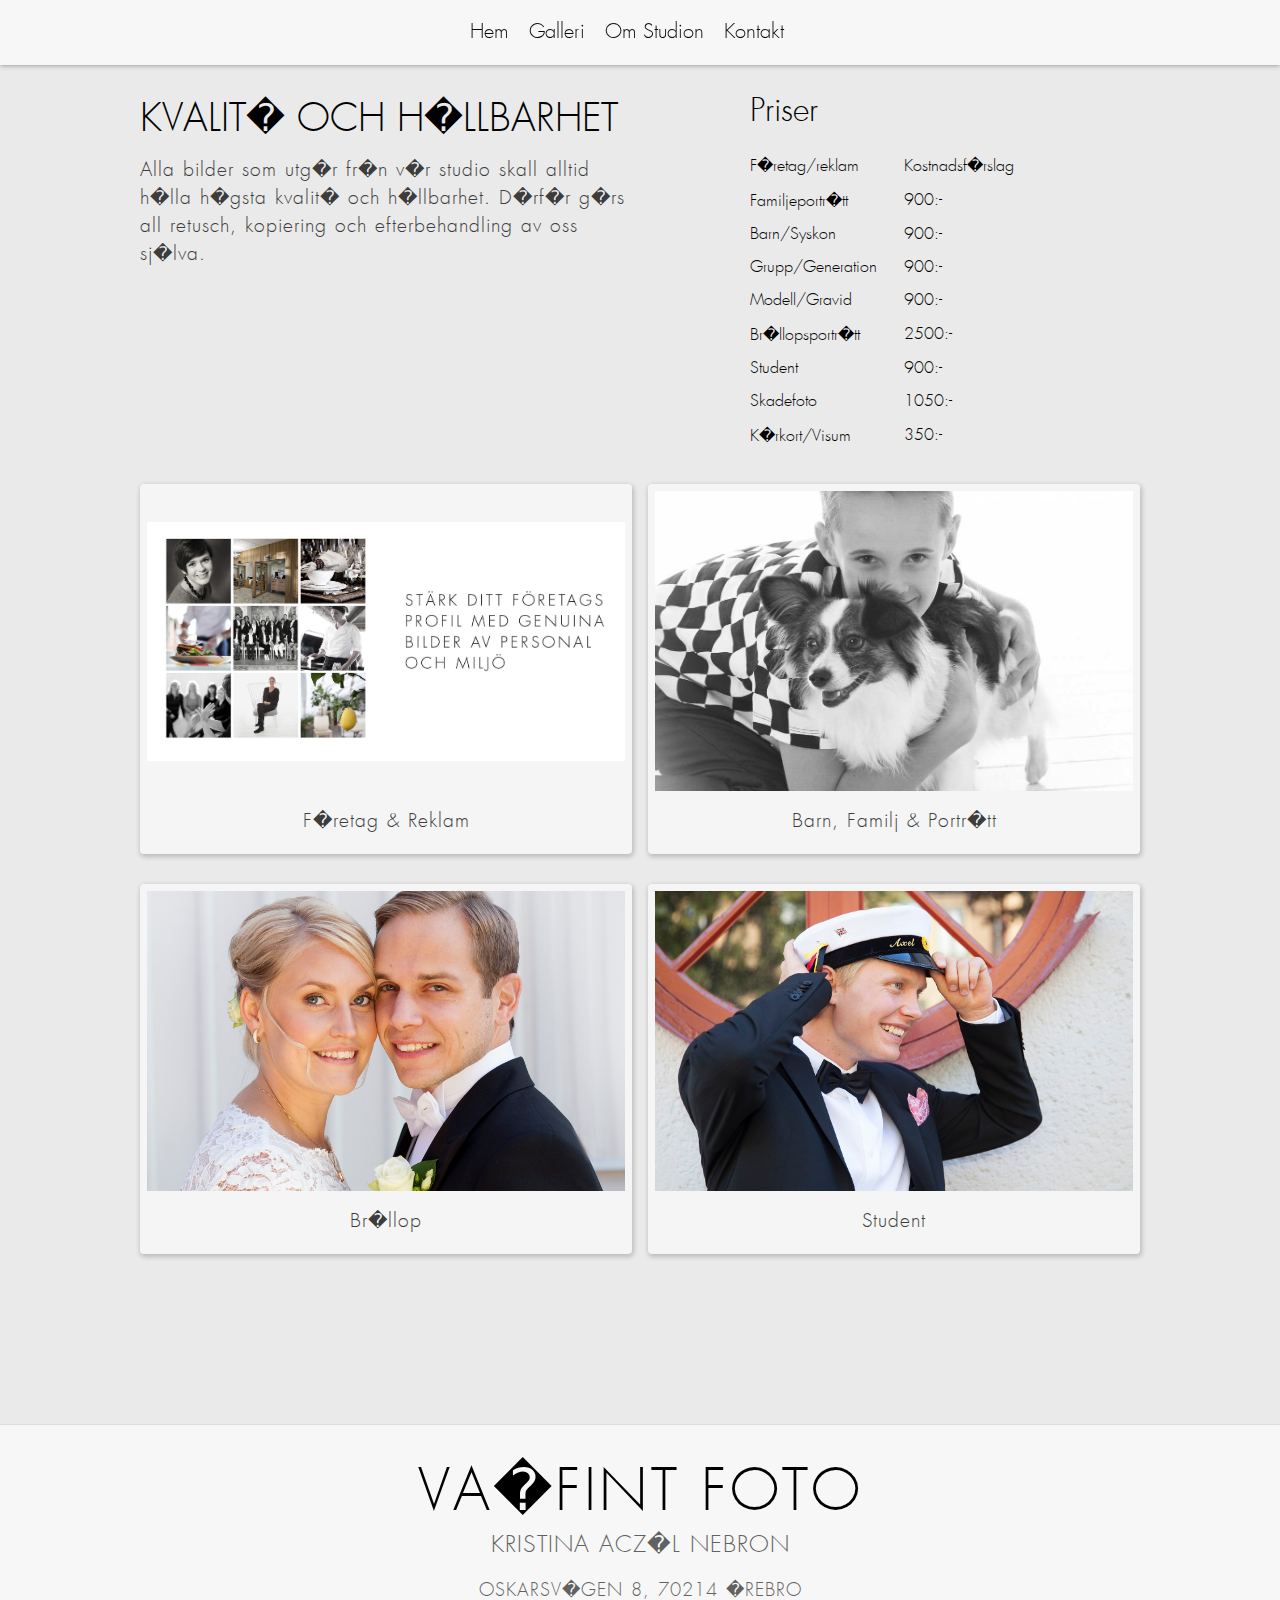
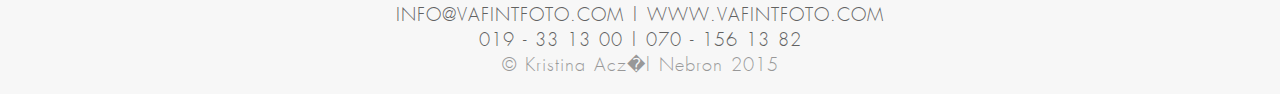
==== Galleri.html @ 91ae900c "Företagsbild" ====
<html>
<head>
    <title>Va� Fint Foto</title>
    <meta name="viewport" content="width=device-width, initial-scale=1">
    <link rel="stylesheet" type="text/css" href="css/Style.css" />
    <link rel="stylesheet" type="text/css" href="css/StyleSheet1.css" />
    <link rel="stylesheet" type="text/css" href="css/grid.css" />
    <link rel="icon"
          type="image/jpg"
          href="bilder/favicon.jpg">

    <script type="text/javascript" src="js/Script1.js"></script>

</head>

<body>

    <nav id="mobil">
        <div class="nav-wrapper">
            <a href="index.html"><div style="background-image:url(bilder/vafintfoto.jpg);" class="navLogo"></div></a>
            <a class="mobilBtn" onclick="MobileMenu()">|||</a>

            <ul>
                <li class="navContentMobil"><a href="index.html">Hem</a></li>
                <li class="navContentMobil"><a href="galleri.html">Galleri</a></li>
                <li class="navContentMobil"><a href="om.html">Om Studion</a></li>
                <li class="navContentMobil"><a href="kontakt.html">Kontakt</a></li>
                <!--<li class="navContent leftSmall"><a href="#" onclick=" setCookie('Mode', 'Privat', 30)">PRIVAT</a></li>
                <li class="navContent leftSmall"><a href="#" onclick=" setCookie('Mode', 'F�retag', 30)">F�RETAG</a></li>-->


            </ul>


        </div>
    </nav>


    <nav id="8hd1-2sd1" class="nav">
        <div class="nav-wrapper">
            <ul>
                <li><a href="../index.html"><div style="background-image:url(bilder/vafintfoto.jpg);" class="navLogo"></div></a></li>
                <li class="navContent"><a href="index.html">Hem</a></li>
                <li class="navContent"><a href="galleri.html">Galleri</a></li>
                <li class="navContent"><a href="om.html">Om Studion</a></li>
                <li class="navContent"><a href="kontakt.html">Kontakt</a></li>
                <!--<li class="navContent leftSmall"><a href="#" onclick=" setCookie('Mode', 'Privat', 30)">PRIVAT</a></li>
                <li class="navContent leftSmall"><a href="#" onclick=" setCookie('Mode', 'F�retag', 30)">F�RETAG</a></li>-->


            </ul>


        </div>
    </nav>
    <div id="af20-v431" class="wrapper bodyContent">
        <div class="section group">
            <div class="col span_1_of_2 ">
                <h1>
                    KVALIT� OCH H�LLBARHET
                </h1>
                <p>Alla bilder som utg�r fr�n v�r studio skall alltid h�lla h�gsta kvalit� och h�llbarhet.
D�rf�r g�rs all retusch, kopiering och efterbehandling av oss sj�lva.
</p>
            </div>
            <div class="col span_1_of_2 ">

                <center>
                    <table>
                        <tr>
                            <td>
                                <h1>Priser</h1>
                            </td>
                        </tr>
                        <tr>
                            <td>F�retag/reklam</td>
                            <td>Kostnadsf�rslag</td>
                        </tr>
                        <tr>
                            <td>Familjeportr�tt </td>
                            <td>900:-</td>
                        </tr>
                        <tr>
                            <td>Barn/Syskon</td>
                            <td>900:-</td>
                        </tr>
                        <tr>
                            <td>Grupp/Generation</td>
                            <td>900:-</td>
                        </tr>
                        <tr>
                            <td>Modell/Gravid</td>
                            <td>900:-</td>
                        </tr>
                        <tr>
                            <td>Br�llopsportr�tt</td>
                            <td>2500:-</td>
                        </tr>
                        <tr>
                            <td>Student</td>
                            <td>900:-</td>
                        </tr>
                        <tr>
                            <td>Skadefoto</td>
                            <td>1050:-</td>
                        </tr>
                        <tr>
                            <td>K�rkort/Visum</td>
                            <td>350:-</td>
                        </tr>
                    </table>
                </center>
            </div>
        </div>

        <div class="section group">
            <div class="col span_1_of_2 ">
                <a href="Galleri/Foretag-Reklam.html">
                    <div class="photoCards">
                        <div style="background-image: url(Content/Foretag/1foretag.jpg);" class="imgCont">

                        </div>
                        <p>F�retag & Reklam</p>
                    </div>
                </a>
            </div>
            <div class="col span_1_of_2 ">
                <a href="Galleri/Barn-Familj-Portratt.html">

                    <div class="photoCards">
                        <div style="background-image: url(Content/Barn&Familj/_MG_1794_1_1_1_1.JPG);" class="imgCont">
                        </div>
                        <p>Barn, Familj & Portr�tt</p>

                    </div>
                </a>
            </div>
        </div>
        <div class="section group">

            <div class="col span_1_of_2 ">
                <a href="Galleri/Brollop.html">

                    <div class="photoCards">
                        <div style="background-image: url(Content/Brollop/Brudpar.jpg);" class="imgCont">
                        </div>
                        <p>Br�llop</p>
                    </div>
                </a>

            </div>
            <div class="col span_1_of_2 ">
                <a href="Galleri/Student.html">

                    <div class="photoCards">
                        <div style="background-image: url(Content/Student/7.JPG);" class="imgCont">
                        </div>
                        <p>Student</p>
                    </div>
                </a>


            </div>
        </div>
    </div>


    <footer id="j890-c19f">
        <div class="divider"></div>
        <div id="footerInfo">
            <h1>
                VA�FINT FOTO
            </h1>
            <p id="footerTitle">
                KRISTINA ACZ�L NEBRON
            </p>
            <br />
            <div id="footerInfoCont">
                <p>
                    OSKARSV�GEN 8, 70214 �REBRO
                </p>
                <p>
                    INFO@VAFINTFOTO.COM | WWW.VAFINTFOTO.COM
                </p>
                <p>
                    019 - 33 13 00 | 070 - 156 13 82
                </p>
                <p id="copy">
                    &copy; Kristina Acz�l Nebron 2015
                </p>
            </div>
        </div>
    </footer>

</body>
</html>
---- css/Style.css ----
@font-face {
    font-family: Futura;
    src: url('../Futura.ttf');
}

body {
    margin: 0;
    background-color: #eaeaea;
    font-family: Futura, Century Gothic;
    overflow-y: scroll;
    font-size: 1.2em;
}

h1 {
    font-family: Futura, Century Gothic;
    font-weight: 100;
    margin: 20px 0px 15px 0px;
}

h2 {
    margin: 60px auto 10px;
    font-size: 2.5em;
    font-family: Futura;
    font-weight: 100;
}

td {
    position: relative;
    padding: 7px 25px 7px 0px;
}

    td h1 {
        margin: 10px 0;
    }

p {
    font-weight: 200;
    line-height: 28px;
    word-spacing: 1px;
    letter-spacing: 1px;
    color: #3C3C3C;
    margin: 10px 0;
}

.strong {
    font-weight: bold;
}

nav {
    width: 100%;
    height: 65px;
    background-color: #f7f7f7;
    position: fixed;
    box-shadow: 0px 0px 5px 0px #808080;
    z-index: 2;
}

.center {
    margin: 0 auto;
}

.bodyContent {
    padding-top: 65px !important;
}

.wrapper {
    margin: 0 auto;
    max-width: 1000px;
    width: 96%;
    padding: 0 2%;
}
/* FOOTER*/
#j890-c19f::before {
    content: "";
    width: 100%;
    /*box-shadow: 0px 0px 9px 0.8px rgb(0, 0, 0);*/
    position: relative;
    display: block;
}

#footerInfo {
    text-align: center;
}

#footerInfoCont {
    margin-top: -10px;
    font-size: 0.9em;
}

#footerTitle {
    font-size: 1.2em;
    margin-top: -20px;
    font-weight: 500;
}

footer h1 {
    font-family: Futura;
    font-weight: 100;
    letter-spacing: 3px;
    font-size: 3em;
    margin: 32.160px;
}

footer p {
    line-height: 15px;
    opacity: 0.8;
    font-size: 18px;
    letter-spacing: 1px;
}

#copy {
    opacity: 0.5;
}

footer {
    width: 100%;
    background-color: #f7f7f7;
    overflow-y: hidden;
    padding-bottom: 10px;
    border-top: 1px solid rgba(0, 0, 0, 0.1);
    margin-top: 150px;
}

/*    SLIDESHOW    */

/*.slideshow {
    width: 100%;
    height: 90vh;
    background-color: tomato;
    background-image: url(https://scontent-arn2-1.xx.fbcdn.net/hphotos-xat1/v/t1.0-9/11813335_921986974503963_3754401214151803073_n.jpg?oh=e61878c03377039727c31c69148af11f&oe=56D23A2E);
    background-repeat: no-repeat;
    background-size: cover;
    background-position: center center;
    position: relative;
}*/

.owl-carousel {
    width: 100%;
}

.slideItem {
    overflow: auto;
    margin: 0 auto;
    background-size: cover;
    background-position: center;
    width: 100%;
    height: 850px;
    border: none;
    cursor: url(https://books.google.se/googlebooks/images/openhand.cur) 9 5, move;
}

@media only screen and (max-width: 1624px) {

    .slideItem {
        height: 810px;
    }
}

@media only screen and (max-width: 1524px) {

    .slideItem {
        height: 780px;
    }
}

@media only screen and (max-width: 1324px) {

    .slideItem {
        height: 700px;
    }
}

@media only screen and (max-width: 1224px) {

    .slideItem {
        height: 600px;
    }
}

@media only screen and (max-width: 1024px) {

    .slideItem {
        height: 500px;
    }
}

@media only screen and (max-width: 750px) {

    .slideItem {
        height: 400px;
    }
}

@media only screen and (max-width: 600px) {

    .slideItem {
        height: 300px;
    }
}

@media only screen and (max-width: 300px) {

    .slideItem {
        height: 200px;
    }
}

.owl-dots {
    position: absolute;
    margin: 0;
    bottom: 10px;
    left: 50%;
    margin-right: -50%;
    transform: translate(-50%, 0%);
    display: inline-block;
}

.owl-dot {
    margin: 5px 2.5px 0 2.5px;
    display: inline-block;
    border: none;
    border-radius: 50%;
    background: rgba(255, 255, 255, 0.50);
    height: 15px;
    width: 15px;
}

    .owl-dot.active {
        background-color: white;
    }

.owl-carousel .active {
    border: none;
}

.owl-carousel:hover .owl-nav {
    opacity: 1;
    transition: .5s;
}

.owl-nav {
    opacity: 0;
    transition: .5s;
}

.owl-prev, .owl-next {
    text-align: center;
    height: 70px;
    width: 50px;
    background-color: rgba(255, 255, 255, 0.6);
    position: absolute;
    top: 50%;
    margin-top: -35px;
    transition: .2s;
}

    .owl-prev:hover, .owl-next:hover {
        background-color: rgba(255, 255, 255, .9);
        transition: .2s;
    }

.owl-prev {
    border-bottom-right-radius: 50%;
    border-top-right-radius: 50%;
}

.owl-next {
    right: 0;
    border-bottom-left-radius: 50%;
    border-top-left-radius: 50%;
}

.pilar {
    font-family: 'Orator Std';
    font-size: 35px;
    color: black;
    margin: 28px 15px;
}




/*    CARDS   */

.photoCards {
    width: 100%;
    height: 370px;
    background-color: #f5f5f5;
    border-radius: 4px;
    box-shadow: 1px 2px 5px 1px rgba(0, 0, 0, 0.2);
    overflow: hidden;
    cursor: pointer;
    transition: 0.2s;
}

    .photoCards:hover {
        background-color: #f7f7f7;
        box-shadow: 1px 2px 5px 3px rgba(0, 0, 0, 0.2);
    }

.card-small {
    max-width: 50%;
}

.photoCards p {
    text-align: center;
}

.imgCont {
    height: 300px;
    background-size: 100%;
    background-position: center center;
    border: 7px solid #f5f5f5;
    border-radius: 4px;
    background-repeat: no-repeat;
}


/* GALLERI */
.textCard {
    list-style: none;
    clear: both;
    padding: 10px;
    box-shadow: 0px 1px 4px #888888;
    background-color: #fcfcfc;
    margin: 5% auto;
}

.textContainer {
    max-width: 700px;
    margin: 5% auto;
}

.gallery-section {
    font-size: 0;
    list-style: none;
    clear: both;
    box-shadow: 0px 1px 4px #888888;
    background-color: #f7f7f7;
    margin: 5% 0;
}

.galleryImg1_3 {
    background-color: #F7F7F7;
    width: 31.999%;
    margin: 1%;
    display: inline-block;
    height: auto;
    position: relative;
    overflow: hidden;
    cursor: pointer;
    vertical-align: middle;
}


    .galleryImg1_3 img {
        max-width: none;
        width: 100%;
        position: relative;
        top: 0;
        left: 0;
    }

.galleryImg2_3:first-child {
    margin-right: 0%;
}

.galleryImg2_3:last-child {
    margin-left: 0%;
}

.galleryImg2_3:last-child {
    margin-left: 0%;
}

.galleryImg1_3:first-child {
    margin-right: 0%;
}

.galleryImg1_3:last-child {
    margin-left: 0%;
}

.galleryImg1_2 {
    background-color: white;
    width: 49%;
    margin: 0.5%;
    display: inline-block;
    height: auto;
    position: relative;
    overflow: hidden;
    cursor: pointer;
    vertical-align: middle;
}


    .galleryImg1_2 img {
        max-width: none;
        width: 100%;
        position: relative;
        top: 0;
        left: 0;
    }

.galleryImg1_1 {
    background-color: white;
    width: 99%;
    margin: 0.5%;
    display: inline-block;
    height: auto;
    position: relative;
    overflow: hidden;
    cursor: pointer;
    vertical-align: middle;
}


    .galleryImg1_1 img {
        max-width: none;
        width: 100%;
        position: relative;
        top: 0;
        left: 0;
    }

@media only screen and (min-device-width : 0px) and (max-device-width : 550px) {
    .galleryImg1_3 {
        background-color: white;
        width: 98%;
        margin: 1%;
        padding-bottom: 0%;
        display: inline-block;
        height: auto;
        position: relative;
        overflow: hidden;
        cursor: pointer;
    }

        .galleryImg1_3 img {
            width: 100%;
            position: relative;
        }

        .galleryImg1_3:first-child {
            margin-right: 1%;
        }

        .galleryImg1_3:last-child {
            margin-left: 1%;
        }
    /* 1 av 2*/
    .galleryImg1_2 {
        background-color: white;
        width: 98%;
        margin: 1%;
        padding-bottom: 0%;
        display: inline-block;
        height: auto;
        position: relative;
        overflow: hidden;
        cursor: pointer;
    }

        .galleryImg1_2 img {
            width: 100%;
            position: relative;
        }

        .galleryImg1_2:first-child {
            margin-right: 1%;
        }

        .galleryImg1_2:last-child {
            margin-left: 1%;
        }
}

@media only screen and (max-width: 500px) {
    .galleryImg1_3 {
        background-color: white;
        width: 98%;
        margin: 1%;
        padding-bottom: 0%;
        display: inline-block;
        height: auto;
        position: relative;
        overflow: hidden;
        cursor: pointer;
    }

        .galleryImg1_3 img {
            width: 100%;
            position: relative;
        }

        .galleryImg1_3:first-child {
            margin-right: 1%;
        }

        .galleryImg1_3:last-child {
            margin-left: 1%;
        }


    /* 1 av 2*/
    .galleryImg1_2 {
        background-color: white;
        width: 98%;
        margin: 1%;
        padding-bottom: 0%;
        display: inline-block;
        height: auto;
        position: relative;
        overflow: hidden;
        cursor: pointer;
    }

        .galleryImg1_2 img {
            width: 100%;
            position: relative;
        }

        .galleryImg1_2:first-child {
            margin-right: 1%;
        }

        .galleryImg1_2:last-child {
            margin-left: 1%;
        }
}

.border-shadow {
    border-radius: 2%;
    background-color: #f7f7f7;
    box-shadow: 0px 2px 5px 0px rgba(0, 0, 0, 0.2);
    display: inline-block;
    width: 29.33333333%;
    padding: 1%;
    margin: 1%;
}

.imgContainer {
    border-width: 0px;
    margin-top: 0px;
    margin-left: 0px;
    overflow: visible;
    height: 30%;
}

    .imgContainer img {
        display: inline;
        width: 100%;
        height: 99999999px;
        max-height: 100%;
        zoom: 1;
        object-fit: cover;
        -o-object-fit: contain;
    }

#bigPicture {
    position: fixed;
    top: 0;
    left: 0;
    width: 100%;
    height: 100%;
    background-color: rgba(51, 51, 51, 0.5);
    z-index: 3;
    background-size: contain;
    background-repeat: no-repeat;
    background-position: center center;
    cursor: pointer;
}



.close {
    position: absolute;
    font-size: 20px;
    cursor: pointer;
    right: 3px;
    margin: 7px 10px;
}


@media only screen and (max-width: 700px) {
    .border-shadow {
        width: 98%;
    }
}
/* KONTAKT */

.contactCont {
    /*width: 200px;
    margin: 0 auto;*/
}

#kontaktBild2 {
    padding-bottom: 25%;
    width: 100%;
    background-position: center;
    background-size: cover;
    border: 7px solid #f5f5f5;
    border-radius: 4px;
    box-shadow: 1px 2px 5px 1px rgba(0, 0, 0, 0.2);
}

#kontaktBild img {
    width: 300px;
    margin-top: 15px;
    border: white solid 2px;
    border-radius: 2px;
    box-shadow: 0px 1px 7px -3px black;
}

#kontaktBild {
    text-align: center;
}

form {
    width: 100%;
}

textarea {
    width: 100%;
    max-width: 100%;
    padding: 10px;
    border: none;
}

input {
    width: 48%;
    padding: 10px;
    float: right;
    border: none;
}

    input:first-child {
        float: left;
    }

#skicka {
    float: none;
    width: 100%;
    border: none;
    background-color: #f7f7f7;
}

/*OM STUDION*/

#map {
    width: 96%;
}

.sImg {
    background-repeat: no-repeat;
    background-size: cover;
    padding-bottom: 55%;
    background-position: center;
}

.shadow {
    border-radius: 1px;
    border: 7px solid #f5f5f5;
    border-radius: 4px;
    box-shadow: 1px 2px 5px 1px rgba(0, 0, 0, 0.2);
}


a {
    text-decoration: none;
}

    a:visited {
        text-decoration: none;
        color: black;
    }
---- css/StyleSheet1.css ----
﻿/* Navigation */
.navLogo {
    height: 65px;
    background-position: center center;
    background-repeat: no-repeat;
    width: 300px;
}

.nav-wrapper {
    padding: 0;
    margin: 0 auto;
    max-width: 1000px;
    width: 100%;
    min-height: 100%;
}

nav li {
    list-style-type: none;
    float: left;
    line-height: 65px;
}

nav ul {
    margin: 0;
    padding: 0;
}

nav a {
    text-decoration: none;
    color: #090909;
    transition: 0.1s;
    font-size: 20px;
    display: block;
    padding: 0 10px;
}

.mobilBorder {
    border-bottom: 0.2px solid black;
}

nav a:hover {
    color: rgba(9, 9, 9, 0.25);
    transition: .3s;
}

.navContentMobil {
    display: none;
}


#mobil {
    display: none;
}


#burgerMenu {
    height: 100%;
    width: 50px;
    display: none;
}

@media only screen and (min-device-width : 0px) and (max-device-width : 550px) {


    nav li {
        list-style-type: none;
        line-height: 64px;
        float: initial;
        background-color: #f7f7f7;
        text-align: center;
    }

    #burgerMenu {
        display: inline-block;
        position: absolute;
        top: 0;
        right: 0;
    }

    nav a:hover {
        border-bottom: 0px;
    }

    nav a {
        display: inline-block;
    }
}

@media only screen and (max-width: 830px) {

    .nav {
        display: none;
    }

    nav li {
        list-style-type: none;
        line-height: 64px;
        float: initial;
        text-align: center;
        background-color: #f7f7f7;
    }

    #burgerMenu {
        display: inline-block;
    }

    nav a:hover {
        border-bottom: 0px;
    }

    nav a {
        display: inline-block;
    }

    .navContent {
        display: none;
    }

    .navContentMobil {
        display: none;
    }

    .mobilBtn {
        font-size: 40px;
        font-weight: bolder;
        display: block;
        float: right;
        margin: 7px 7px 0 0;
        -webkit-transform: rotate(90deg);
        -moz-transform: rotate(90deg);
        -o-transform: rotate(90deg);
        -ms-transform: rotate(90deg);
        transform: rotate(90deg);
    }

    #mobil {
        display: block;
    }
}
---- css/grid.css ----
﻿.section {
    clear: both;
    padding: 0px;
    margin: 0px;
    padding-bottom: 10px;
}

.col {
    display: block;
    float: left;
    margin: 1% 0 1% 1.6%;
}

    .col:first-child {
        margin-left: 0;
    }

.group:before,
.group:after {
    content: "";
    display: table;
}

.group:after {
    clear: both;
}

.group {
    zoom: 1;
}
/*  TVÅ STYCKEN  */
.span_2_of_2 {
    width: 100%;
    margin: 0;
}

.span_1_of_2 {
    width: 49.2%;
}
/*  TRE STYCKEN  */
.span_3_of_3 {
    width: 100%;
    margin: 0;
}

.span_2_of_3 {
    width: 66.13%;
}

.span_1_of_3 {
    width: 32.26%;
}

/*  FYRA STYCKEN  */

.span_4_of_4 {
    width: 100%;
    margin: 0;
}

.span_3_of_4 {
    width: 74.6%;
}

.span_2_of_4 {
    width: 49.2%;
}

.span_1_of_4 {
    width: 23.8%;
}


@media only screen and (max-width: 650px) {

     .span_1_of_4, .span_2_of_4, .span_3_of_4, .span_4_of_4 {
        width: 100%;
    }
  
    .span_2_of_2, .span_1_of_2 {
        width: 100%;
        margin: 20px 0;
    }
    .card-small{
        max-width:100%;
    }
    #skicka {
        width: 99%;
    }

    .span_3_of_3, .span_2_of_3, .span_1_of_3 {
        width: 100%;
    }
    .c1_2Img{
        width:100%;
    }
     .c1_3Img{
        width:70%;
        margin: 2% 15%;
    }
}
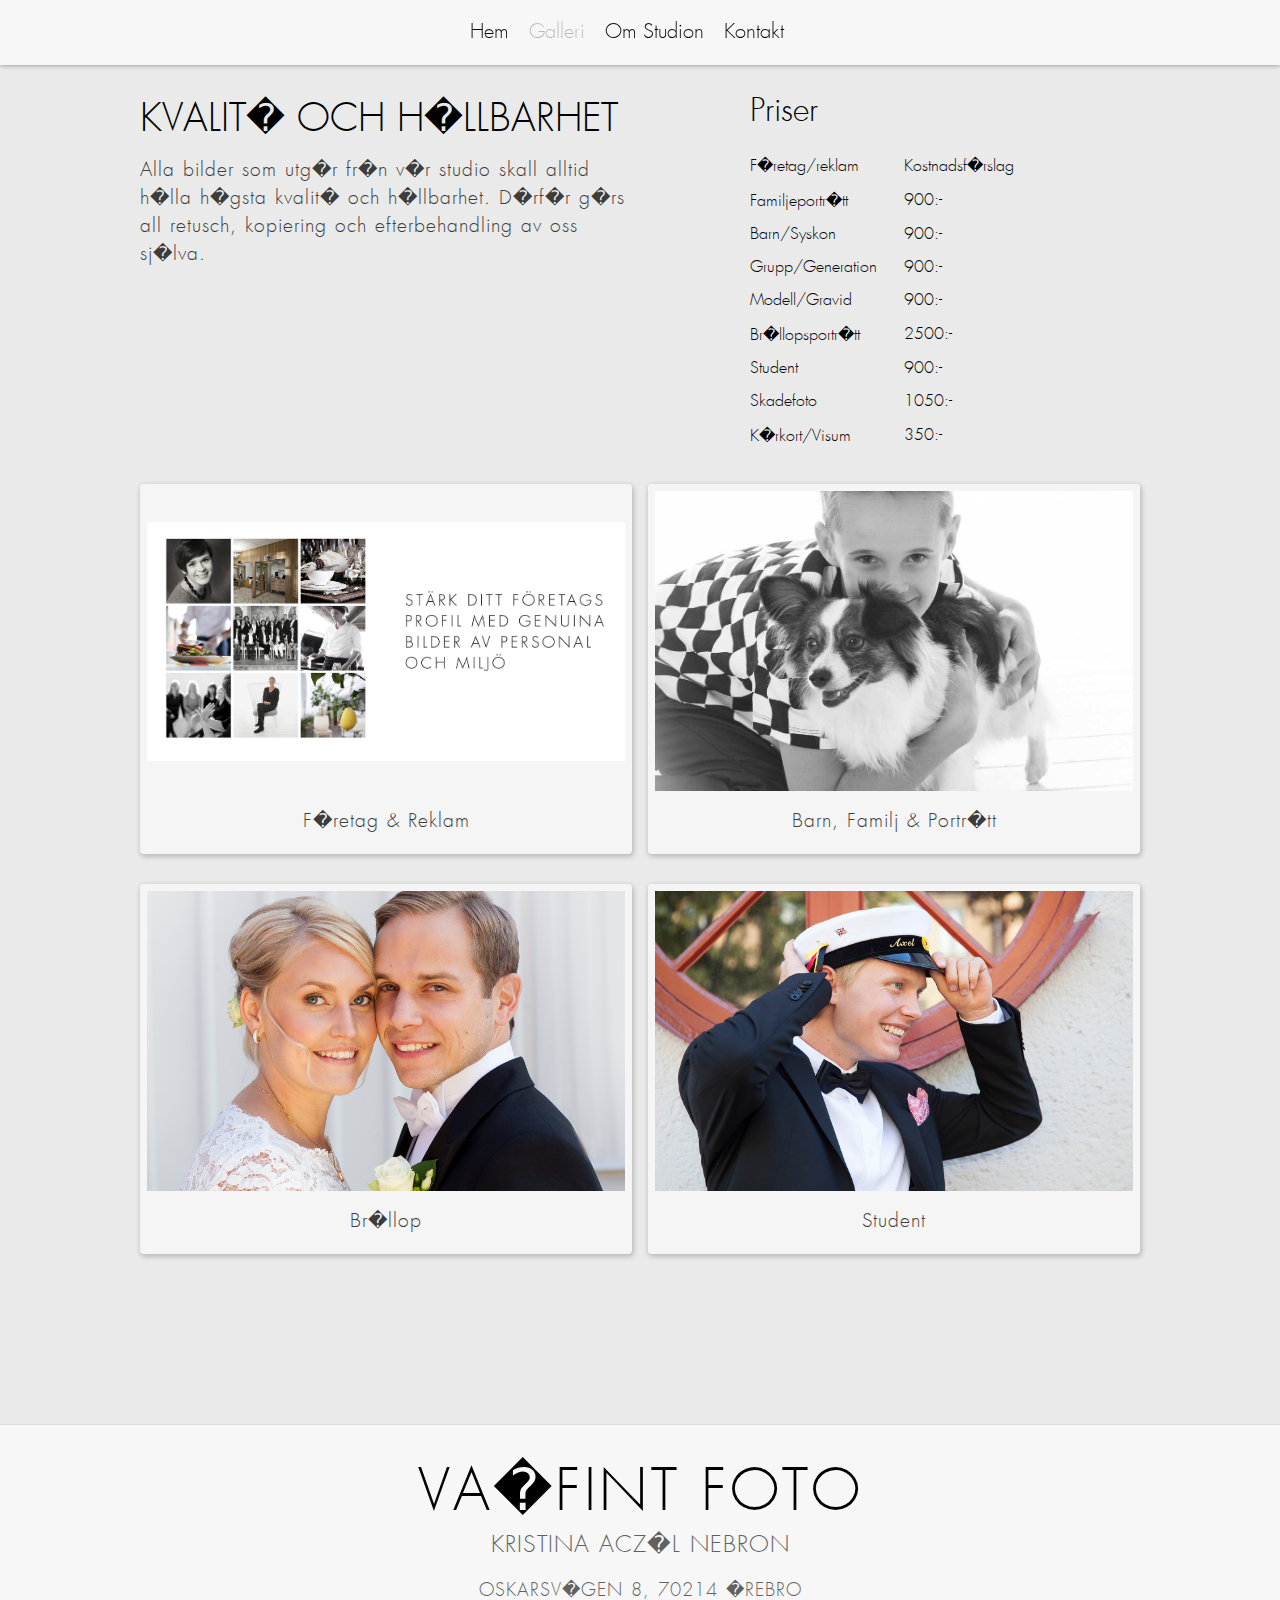
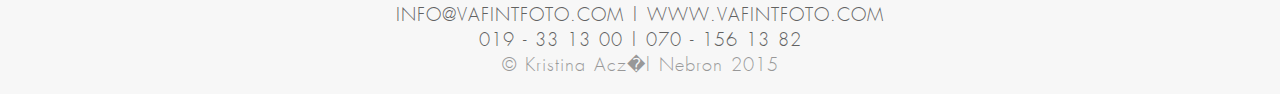
==== commit 9b09c216: "active zynkisybk" ====
--- a/Galleri.html
+++ b/Galleri.html
@@ -17,14 +17,14 @@
 
     <nav id="mobil">
         <div class="nav-wrapper">
-            <a href="index.html"><div style="background-image:url(bilder/vafintfoto.jpg);" class="navLogo"></div></a>
+            <a href="../index.html"><div style="background-image:url(bilder/vafintfoto.jpg);" class="navLogo"></div></a>
             <a class="mobilBtn" onclick="MobileMenu()">|||</a>
 
             <ul>
-                <li class="navContentMobil"><a href="index.html">Hem</a></li>
-                <li class="navContentMobil"><a href="galleri.html">Galleri</a></li>
-                <li class="navContentMobil"><a href="om.html">Om Studion</a></li>
-                <li class="navContentMobil"><a href="kontakt.html">Kontakt</a></li>
+                <li class="navContentMobil"><a class=" mobilBorder" href="index.html">Hem</a></li>
+                <li class="navContentMobil"><a class=" mobilBorder selected" href="galleri.html">Galleri</a></li>
+                <li class="navContentMobil"><a class=" mobilBorder" href="om.html">Om Studion</a></li>
+                <li class="navContentMobil"><a class=" mobilBorder" href="kontakt.html">Kontakt</a></li>
                 <!--<li class="navContent leftSmall"><a href="#" onclick=" setCookie('Mode', 'Privat', 30)">PRIVAT</a></li>
                 <li class="navContent leftSmall"><a href="#" onclick=" setCookie('Mode', 'F�retag', 30)">F�RETAG</a></li>-->
 
@@ -41,7 +41,7 @@
             <ul>
                 <li><a href="../index.html"><div style="background-image:url(bilder/vafintfoto.jpg);" class="navLogo"></div></a></li>
                 <li class="navContent"><a href="index.html">Hem</a></li>
-                <li class="navContent"><a href="galleri.html">Galleri</a></li>
+                <li class="navContent"><a class="selected"href="galleri.html">Galleri</a></li>
                 <li class="navContent"><a href="om.html">Om Studion</a></li>
                 <li class="navContent"><a href="kontakt.html">Kontakt</a></li>
                 <!--<li class="navContent leftSmall"><a href="#" onclick=" setCookie('Mode', 'Privat', 30)">PRIVAT</a></li>
--- a/css/StyleSheet1.css
+++ b/css/StyleSheet1.css
@@ -41,6 +41,9 @@
 nav a:hover {
     color: rgba(9, 9, 9, 0.25);
     transition: .3s;
+}
+.selected{
+    color:rgba(9, 9, 9, 0.25);
 }
 
 .navContentMobil {
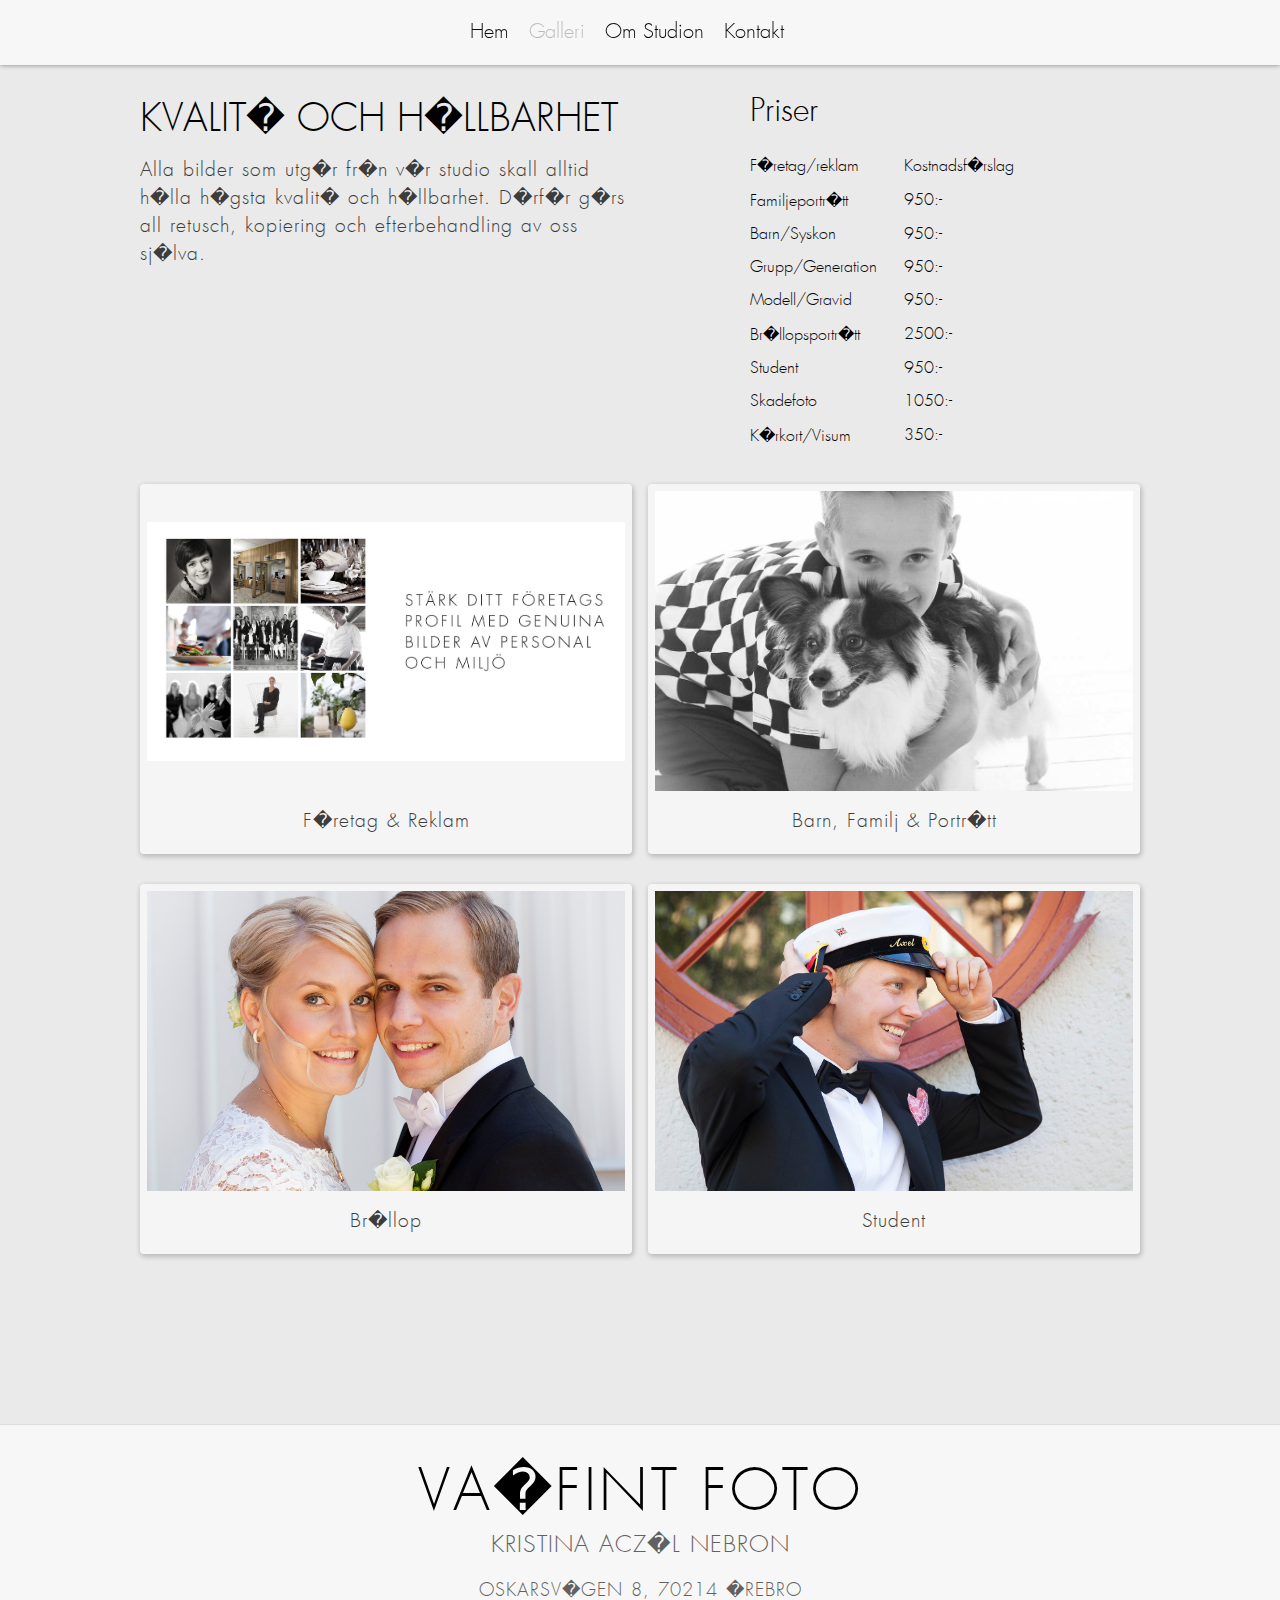
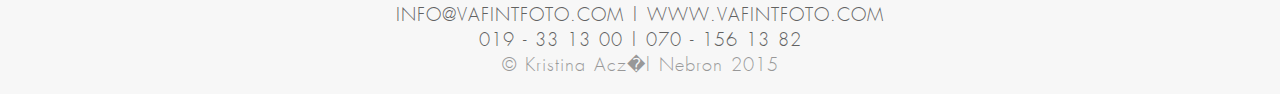
==== commit d519cb44: "Prisändring" ====
--- a/Galleri.html
+++ b/Galleri.html
@@ -78,19 +78,19 @@
                         </tr>
                         <tr>
                             <td>Familjeportr�tt </td>
-                            <td>900:-</td>
+                            <td>950:-</td>
                         </tr>
                         <tr>
                             <td>Barn/Syskon</td>
-                            <td>900:-</td>
+                            <td>950:-</td>
                         </tr>
                         <tr>
                             <td>Grupp/Generation</td>
-                            <td>900:-</td>
+                            <td>950:-</td>
                         </tr>
                         <tr>
                             <td>Modell/Gravid</td>
-                            <td>900:-</td>
+                            <td>950:-</td>
                         </tr>
                         <tr>
                             <td>Br�llopsportr�tt</td>
@@ -98,7 +98,7 @@
                         </tr>
                         <tr>
                             <td>Student</td>
-                            <td>900:-</td>
+                            <td>950:-</td>
                         </tr>
                         <tr>
                             <td>Skadefoto</td>
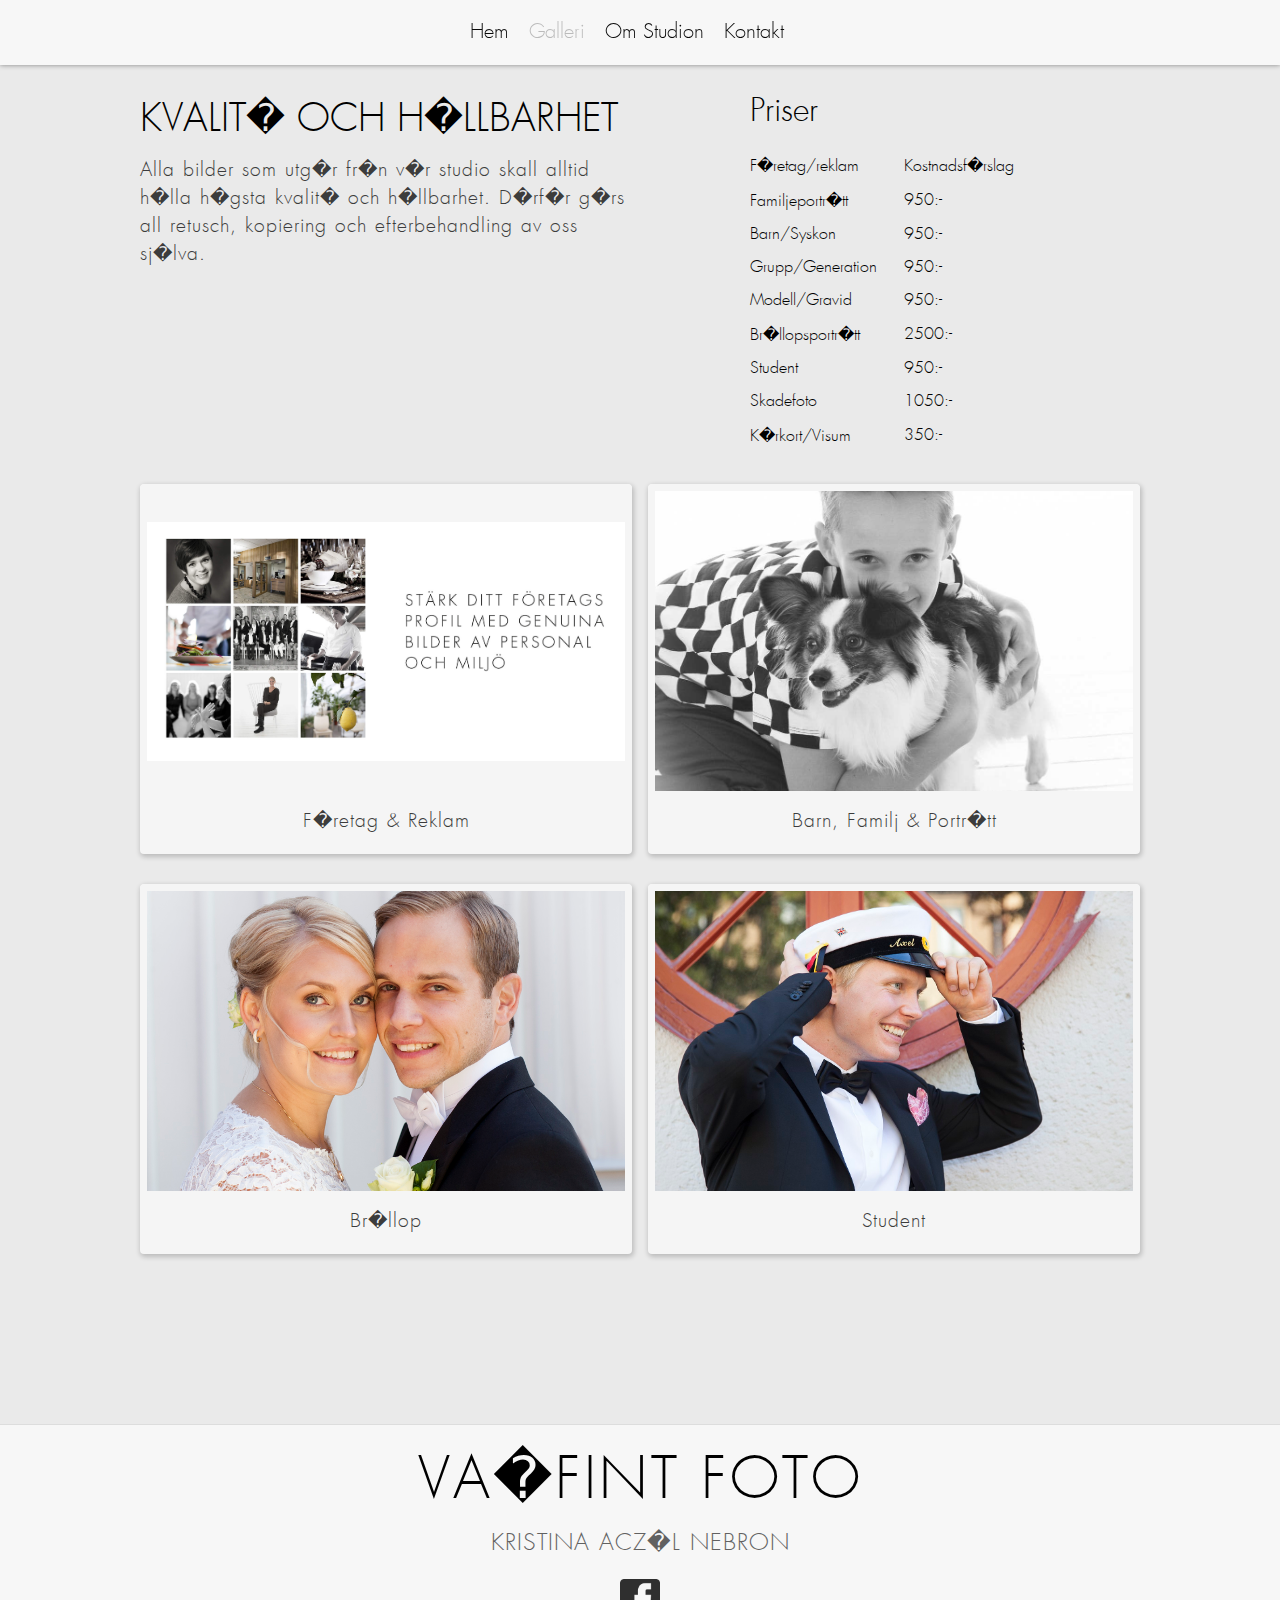
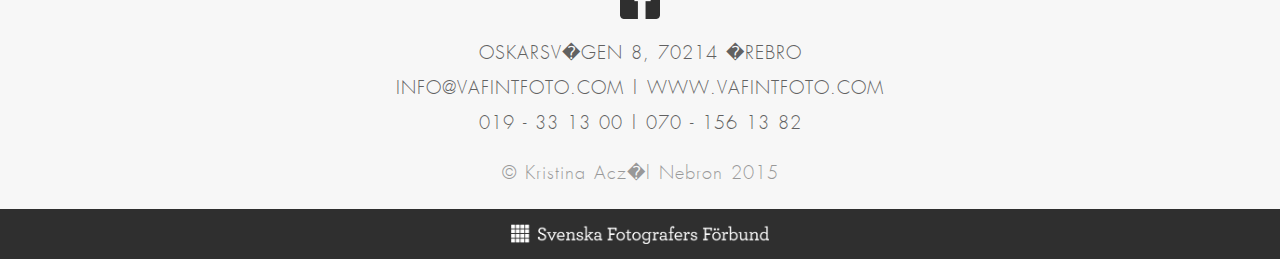
==== commit 045b3f52: "Footer fixx" ====
--- a/Galleri.html
+++ b/Galleri.html
@@ -174,8 +174,8 @@
             <p id="footerTitle">
                 KRISTINA ACZ�L NEBRON
             </p>
-            <br />
             <div id="footerInfoCont">
+                <a href="https://www.facebook.com/vafintfoto/"><img class="fb" src="../Bilder/facebook.png" alt="facebook" /></a>
                 <p>
                     OSKARSV�GEN 8, 70214 �REBRO
                 </p>
@@ -185,11 +185,16 @@
                 <p>
                     019 - 33 13 00 | 070 - 156 13 82
                 </p>
+
                 <p id="copy">
                     &copy; Kristina Acz�l Nebron 2015
                 </p>
             </div>
         </div>
+        <div style="text-align:center;width:100%; background-color:#2F2F2F">
+            <img class="sff" src="../Content/SFF.png" alt="facebook" />
+
+        </div>
     </footer>
 
 </body>
--- a/css/Style.css
+++ b/css/Style.css
@@ -70,6 +70,7 @@
     padding: 0 2%;
 }
 /* FOOTER*/
+
 #j890-c19f::before {
     content: "";
     width: 100%;
@@ -83,14 +84,22 @@
 }
 
 #footerInfoCont {
-    margin-top: -10px;
     font-size: 0.9em;
 }
 
 #footerTitle {
     font-size: 1.2em;
-    margin-top: -20px;
     font-weight: 500;
+}
+
+.fb {
+    height: 40px;
+    margin: 15px;
+}
+
+.sff {
+    height: 20px;
+    margin: 15px;
 }
 
 footer h1 {
@@ -98,25 +107,25 @@
     font-weight: 100;
     letter-spacing: 3px;
     font-size: 3em;
-    margin: 32.160px;
 }
 
 footer p {
-    line-height: 15px;
+    line-height: 30px;
     opacity: 0.8;
     font-size: 18px;
     letter-spacing: 1px;
+    margin: 5px;
 }
 
 #copy {
     opacity: 0.5;
+    margin: 20px;
 }
 
 footer {
     width: 100%;
     background-color: #f7f7f7;
     overflow-y: hidden;
-    padding-bottom: 10px;
     border-top: 1px solid rgba(0, 0, 0, 0.1);
     margin-top: 150px;
 }
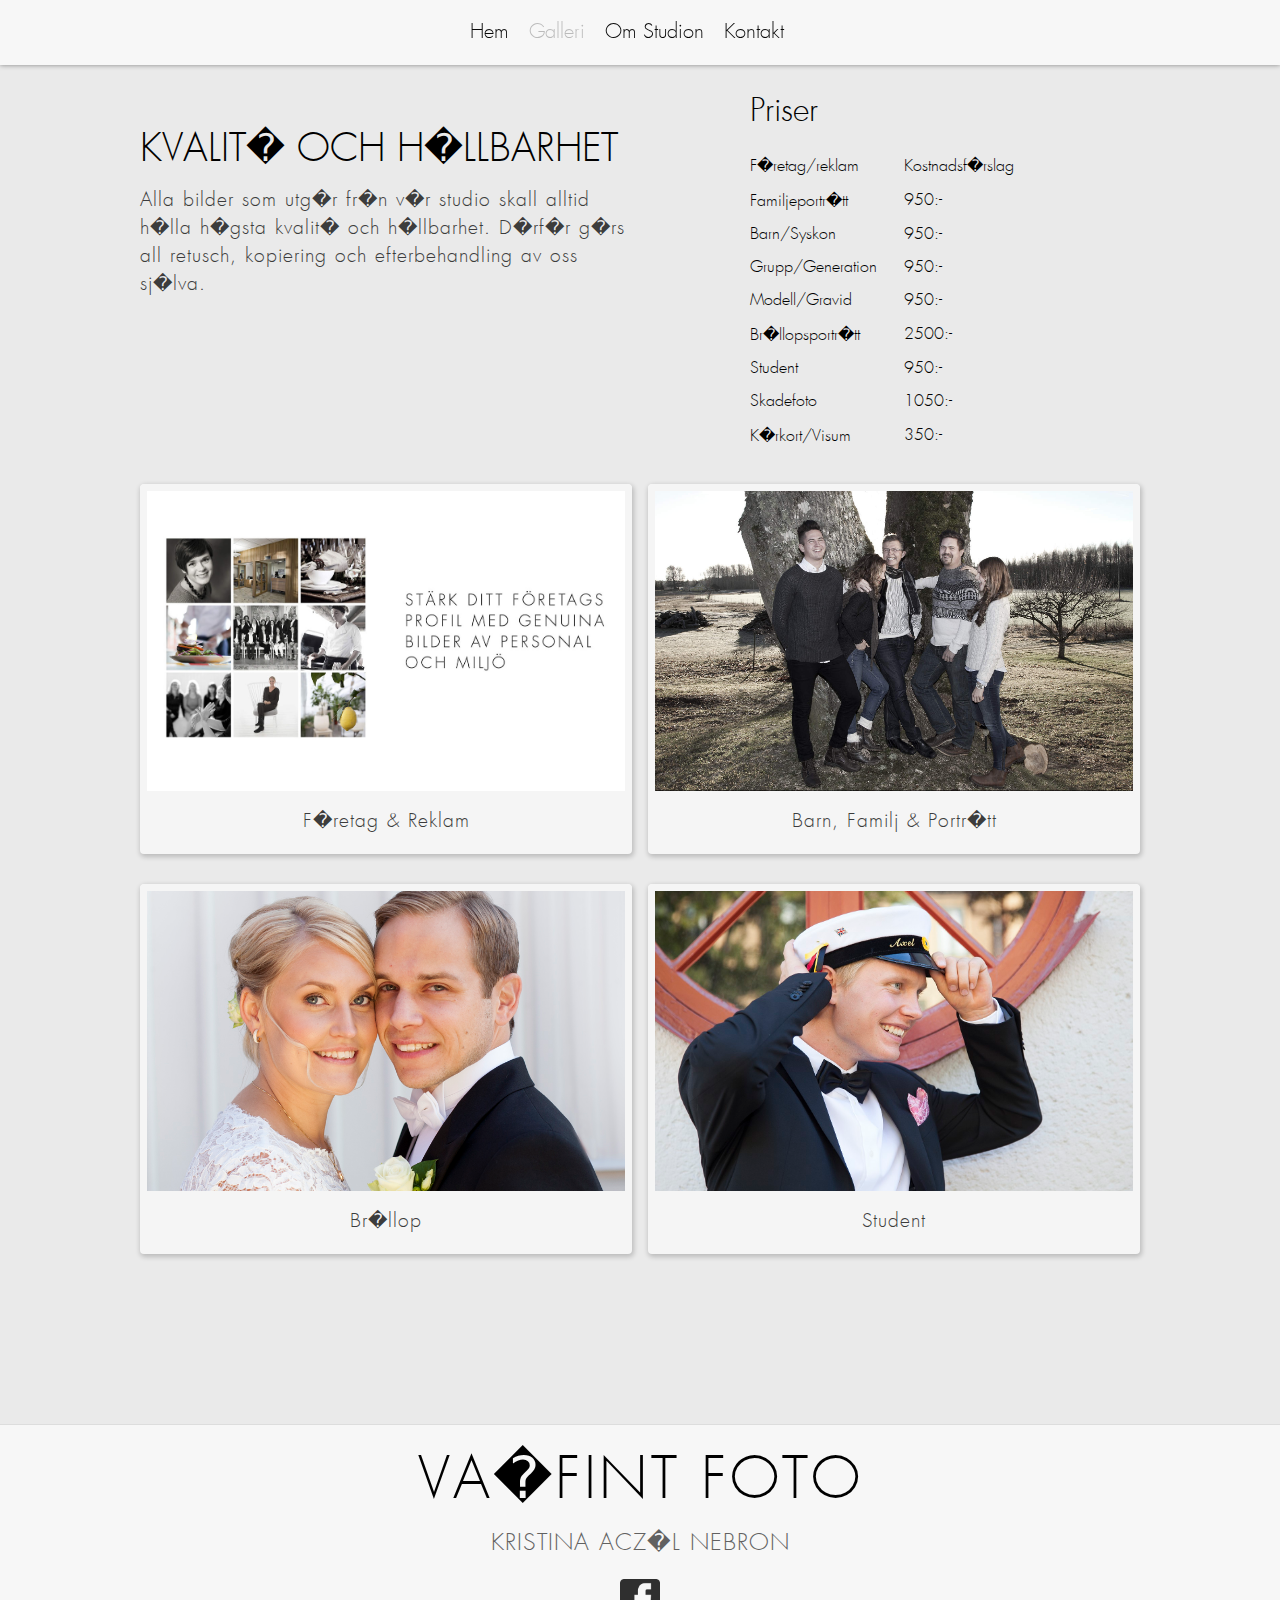
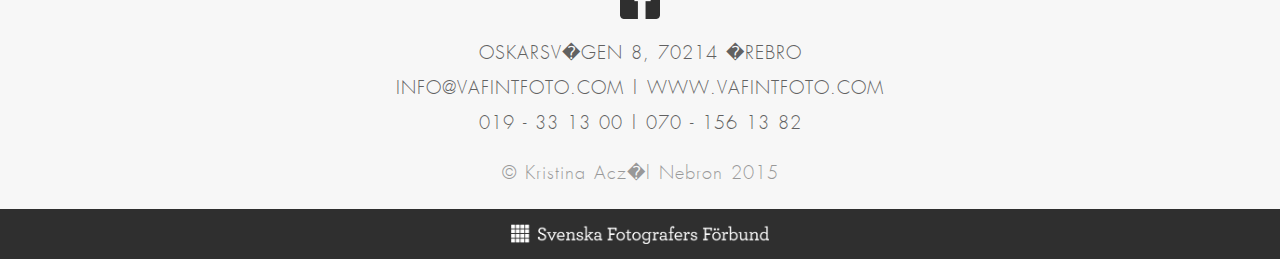
==== commit a50d4e54: "bild fixx ffixx" ====
--- a/Galleri.html
+++ b/Galleri.html
@@ -117,7 +117,7 @@
             <div class="col span_1_of_2 ">
                 <a href="Galleri/Foretag-Reklam.html">
                     <div class="photoCards">
-                        <div style="background-image: url(Content/Foretag/1foretag.jpg);" class="imgCont">
+                        <div style="background-image: url(Content/Foretag/foretagThumbnail.jpg);" class="imgCont">
 
                         </div>
                         <p>F�retag & Reklam</p>
@@ -128,7 +128,7 @@
                 <a href="Galleri/Barn-Familj-Portratt.html">
 
                     <div class="photoCards">
-                        <div style="background-image: url(Content/Barn&Familj/_MG_1794_1_1_1_1.JPG);" class="imgCont">
+                        <div style="background-image: url(Content/Barn&Familj/2familj.jpg);" class="imgCont">
                         </div>
                         <p>Barn, Familj & Portr�tt</p>
 
--- a/css/Style.css
+++ b/css/Style.css
@@ -14,7 +14,7 @@
 h1 {
     font-family: Futura, Century Gothic;
     font-weight: 100;
-    margin: 20px 0px 15px 0px;
+    margin: 50px 0px 15px 0px;
 }
 
 h2 {
@@ -79,6 +79,15 @@
     display: block;
 }
 
+.footerLogo
+{
+    height: 60px;
+    background-repeat: no-repeat;
+    background-position-x: center;  
+    margin-top: 60px;
+    
+}
+
 #footerInfo {
     text-align: center;
 }
@@ -107,6 +116,7 @@
     font-weight: 100;
     letter-spacing: 3px;
     font-size: 3em;
+    margin-top: 20px;
 }
 
 footer p {
@@ -317,7 +327,7 @@
 
 .imgCont {
     height: 300px;
-    background-size: 100%;
+    background-size: cover;
     background-position: center center;
     border: 7px solid #f5f5f5;
     border-radius: 4px;
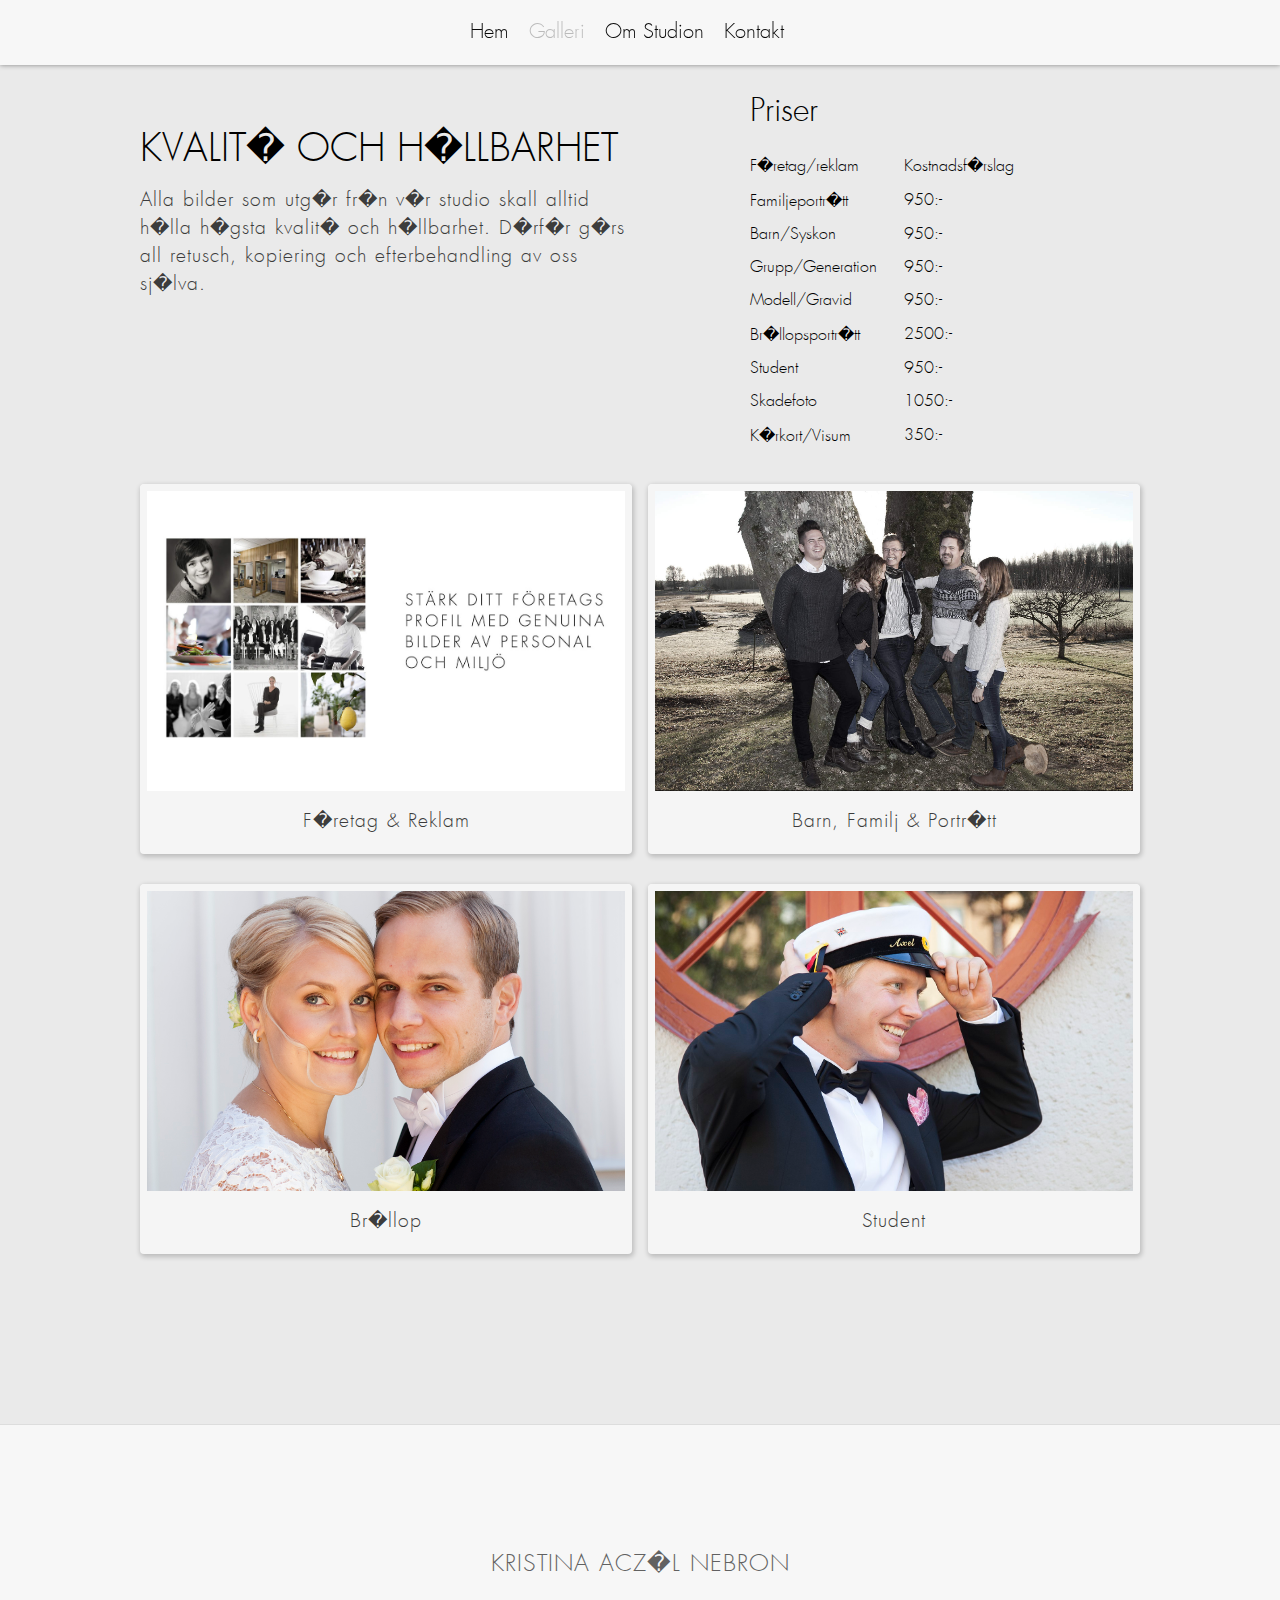
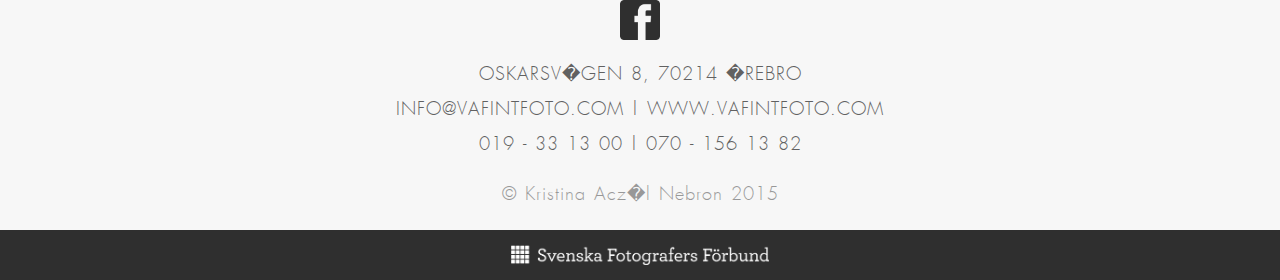
==== commit 9603c439: "Om Studion/ Footer Logo" ====
--- a/Galleri.html
+++ b/Galleri.html
@@ -168,9 +168,8 @@
     <footer id="j890-c19f">
         <div class="divider"></div>
         <div id="footerInfo">
-            <h1>
-                VA�FINT FOTO
-            </h1>
+            <a href="index.html"><div style="background-image:url(bilder/vafintfoto.jpg);" class="footerLogo"></div></a>
+
             <p id="footerTitle">
                 KRISTINA ACZ�L NEBRON
             </p>
--- a/css/Style.css
+++ b/css/Style.css
@@ -673,7 +673,7 @@
 .sImg {
     background-repeat: no-repeat;
     background-size: cover;
-    padding-bottom: 55%;
+    padding-bottom: 100%;
     background-position: center;
 }
 
